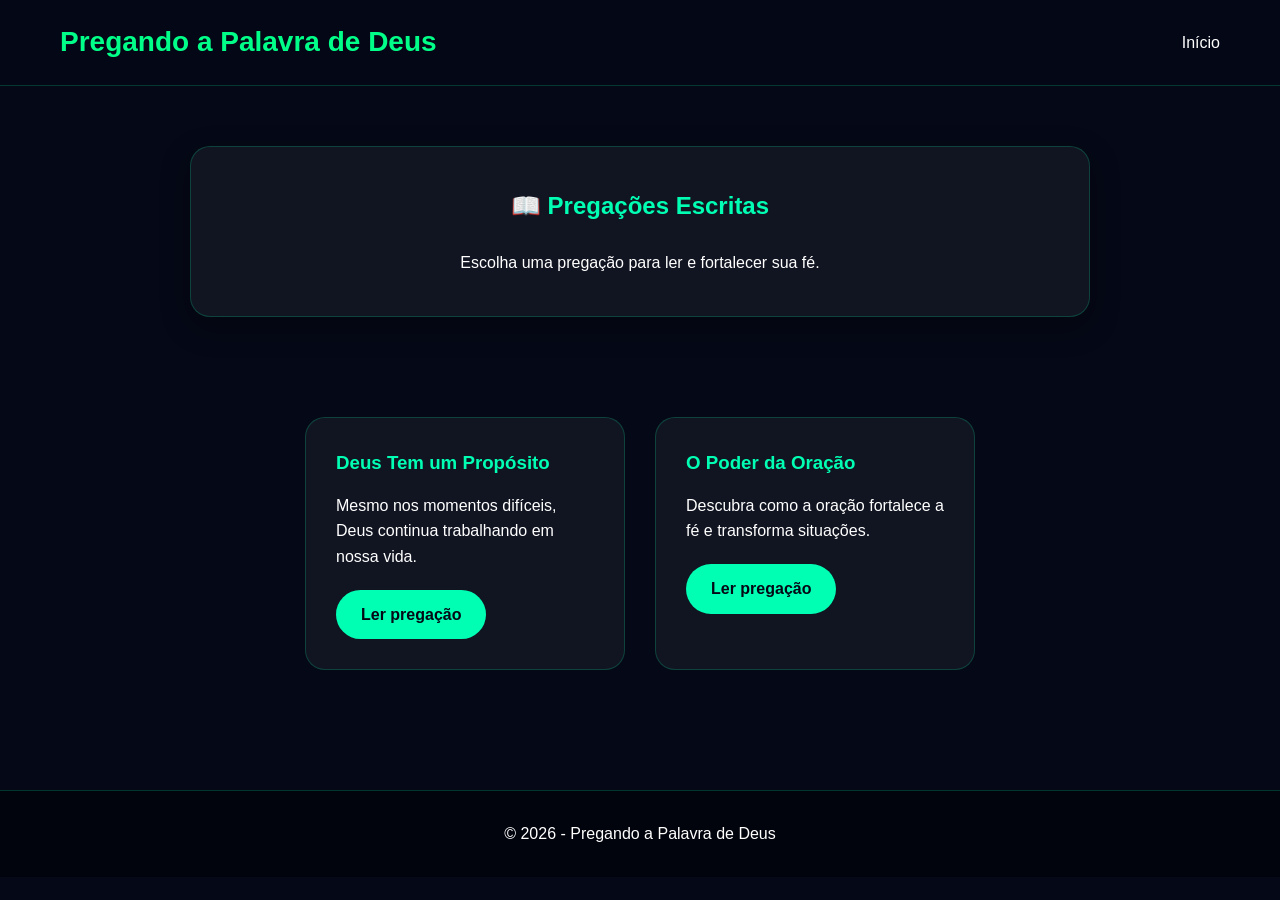
==== pregacoes.html @ 7df34628 "Criada estrutura da página de pregações" ====
<!DOCTYPE html>
<html lang="pt-BR">

<head>
    <meta charset="UTF-8">
    <meta name="viewport" content="width=device-width, initial-scale=1.0">
    <title>Pregações</title>

    <link rel="stylesheet" href="style.css">
</head>

<body>

<header>
    <nav>
        <div class="logo">
            Pregando a Palavra de Deus
        </div>

        <ul>
            <li><a href="index.html">Início</a></li>
        </ul>
    </nav>
</header>

<section class="versiculo">

    <h2>📖 Pregações Escritas</h2>

    <p>
        Escolha uma pregação para ler e fortalecer sua fé.
    </p>

</section>

<section class="cards">

    <div class="card">
        <h3>Deus Tem um Propósito</h3>

        <p>
            Mesmo nos momentos difíceis, Deus continua trabalhando em nossa vida.
        </p>

        <a href="#" class="botao">
            Ler pregação
        </a>
    </div>

    <div class="card">
        <h3>O Poder da Oração</h3>

        <p>
            Descubra como a oração fortalece a fé e transforma situações.
        </p>

        <a href="#" class="botao">
            Ler pregação
        </a>
    </div>

</section>

<footer>

    <p>
        © 2026 - Pregando a Palavra de Deus
    </p>

</footer>

</body>
</html>
---- style.css ----
*{
    margin:0;
    padding:0;
    box-sizing:border-box;
}

body{
    font-family: 'Segoe UI', sans-serif;
    background: #050816;
    color: #ffffff;
    line-height: 1.6;
}

/* MENU */

header{
    background: rgba(5,8,22,0.95);
    backdrop-filter: blur(10px);
    position: sticky;
    top: 0;
    z-index: 1000;
    border-bottom: 1px solid rgba(0,255,170,0.2);
}

nav{
    max-width: 1200px;
    margin:auto;
    display:flex;
    justify-content:space-between;
    align-items:center;
    padding:20px;
}

.logo{
    font-size:28px;
    font-weight:bold;
    color:#00ff88;
    
}

nav ul{
    list-style:none;
    display:flex;
    gap:25px;
}

nav a{
    text-decoration:none;
    color:white;
    transition:.3s;
}

nav a:hover{
    color:#00ffb3;
}

/* BANNER */

.banner{
    height:110vh;
    background:
        linear-gradient(
            rgba(0,0,0,0.45),
            rgba(0,0,0,0.60)
        ),
        url('imagem1200.jpeg');
    background-size:cover;
    background-position:center;

    display:flex;
    flex-direction:column;
    justify-content:center;
    align-items:center;

    text-align:center;
    padding:20px;
}

.banner h1{
    font-size:70px;
    margin-bottom:20px;

}

.banner p{
    font-size:24px;
    max-width:800px;
}

/* VERSÍCULO */

.versiculo{
    max-width:1000px;
    margin:80px auto;
    padding:40px;

    background:rgba(255,255,255,0.05);
    border:1px solid rgba(0,255,170,0.2);
    border-radius:20px;

    text-align:center;
}

.versiculo h2{
    color:#00ffb3;
    margin-bottom:20px;
}

/* CARDS */

.cards{
    max-width:1200px;
    margin:auto;

    display:flex;
    flex-wrap:wrap;
    justify-content:center;

    gap:30px;
    padding:40px;
}

.card{
    width:320px;

    background:rgba(255,255,255,0.05);

    border:1px solid rgba(0,255,170,0.2);

    border-radius:20px;

    padding:30px;

    transition:.4s;
}

.card:hover{
    transform:translateY(-10px);

    box-shadow:
    0 0 25px rgba(0,255,170,0.4);
}

.card h3{
    color:#00ffb3;
    margin-bottom:15px;
}

/* BOTÕES */

.botao{
    display:inline-block;
    margin-top:20px;
    padding:12px 25px;

    background:#00ffb3;
    color:#050816;

    border-radius:30px;

    text-decoration:none;
    font-weight:bold;

    transition:.3s;
}

.botao:hover{
    transform:scale(1.05);
}

/* RODAPÉ */

footer{
    margin-top:80px;
    text-align:center;
    padding:30px;

    background:#02040d;

    border-top:1px solid rgba(0,255,170,0.2);
}

/* CELULAR */

@media(max-width:768px){

    nav{
        flex-direction:column;
    }

    nav ul{
        flex-direction:column;
        text-align:center;
        margin-top:15px;
    }

    .banner h1{
        font-size:40px;
    }

    .banner p{
        font-size:18px;
    }
}
.versiculo{
    max-width:900px;
    margin:60px auto;
    padding:40px;

    background:rgba(255,255,255,0.05);

    border-radius:20px;

    text-align:center;

    box-shadow:0 10px 30px rgba(0,0,0,0.3);
}

.versiculo h2{
    margin-bottom:25px;
    color:#00ffb3;
}

.texto-versiculo{
    font-size:1.4rem;
    font-style:italic;
    margin-bottom:20px;
}

.versiculo span{
    font-weight:bold;
    font-size:1.1rem;
}
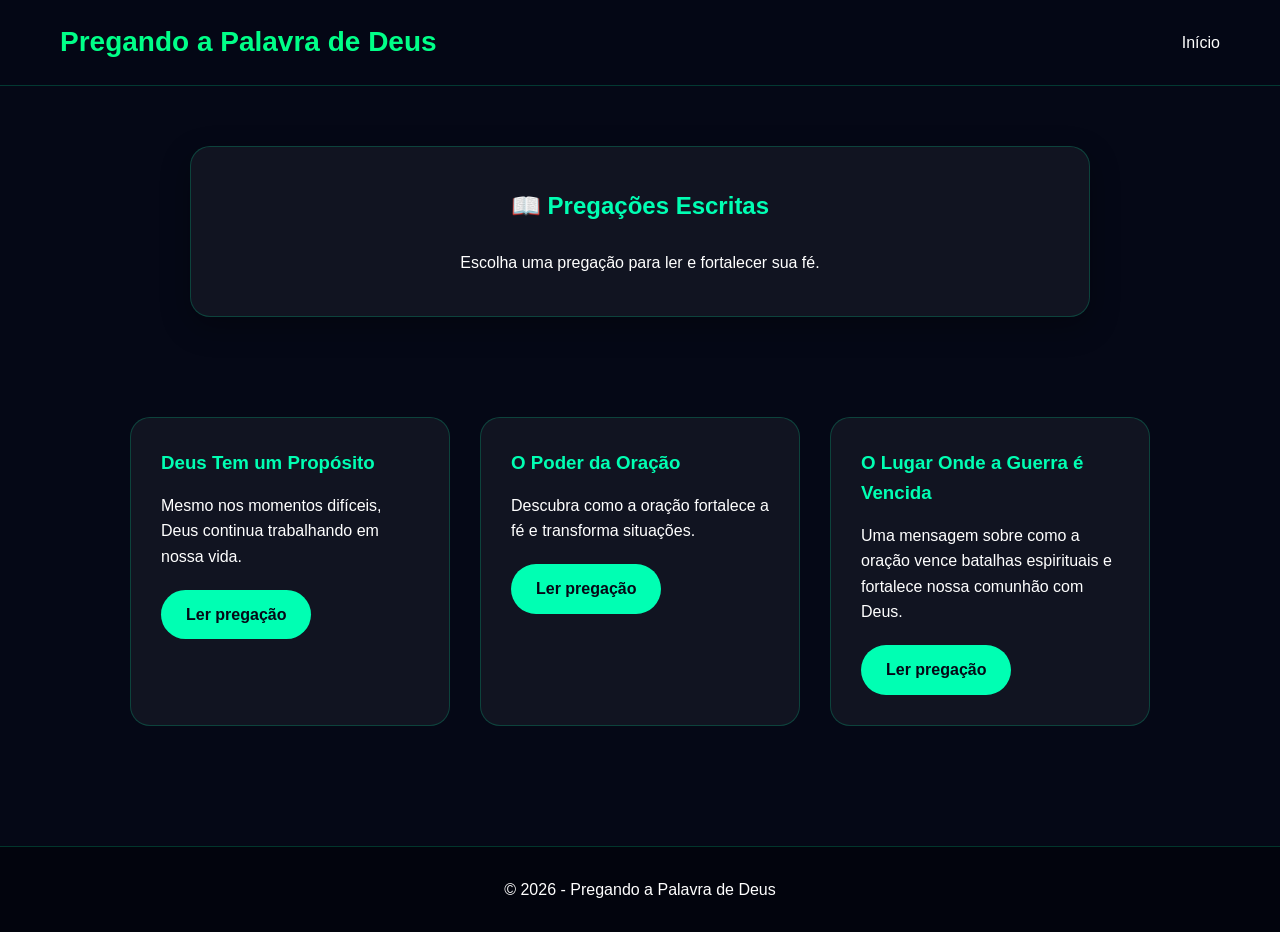
==== commit ab01067c: "adicionada pregação sobre oração" ====
--- a/pregacoes.html
+++ b/pregacoes.html
@@ -58,7 +58,17 @@
             Ler pregação
         </a>
     </div>
+        <div class="card">
+    <h3>O Lugar Onde a Guerra é Vencida</h3>
 
+    <p>
+        Uma mensagem sobre como a oração vence batalhas espirituais e fortalece nossa comunhão com Deus.
+    </p>
+
+    <a href="pregacao-oracao.html" class="botao">
+        Ler pregação
+    </a>
+    </div>
 </section>
 
 <footer>
--- a/style.css
+++ b/style.css
@@ -57,13 +57,13 @@
 /* BANNER */
 
 .banner{
-    height:110vh;
+    height:85vh;
     background:
         linear-gradient(
             rgba(0,0,0,0.45),
             rgba(0,0,0,0.60)
         ),
-        url('imagem1200.jpeg');
+        url('imagem1500.jpeg');
     background-size:cover;
     background-position:center;
 
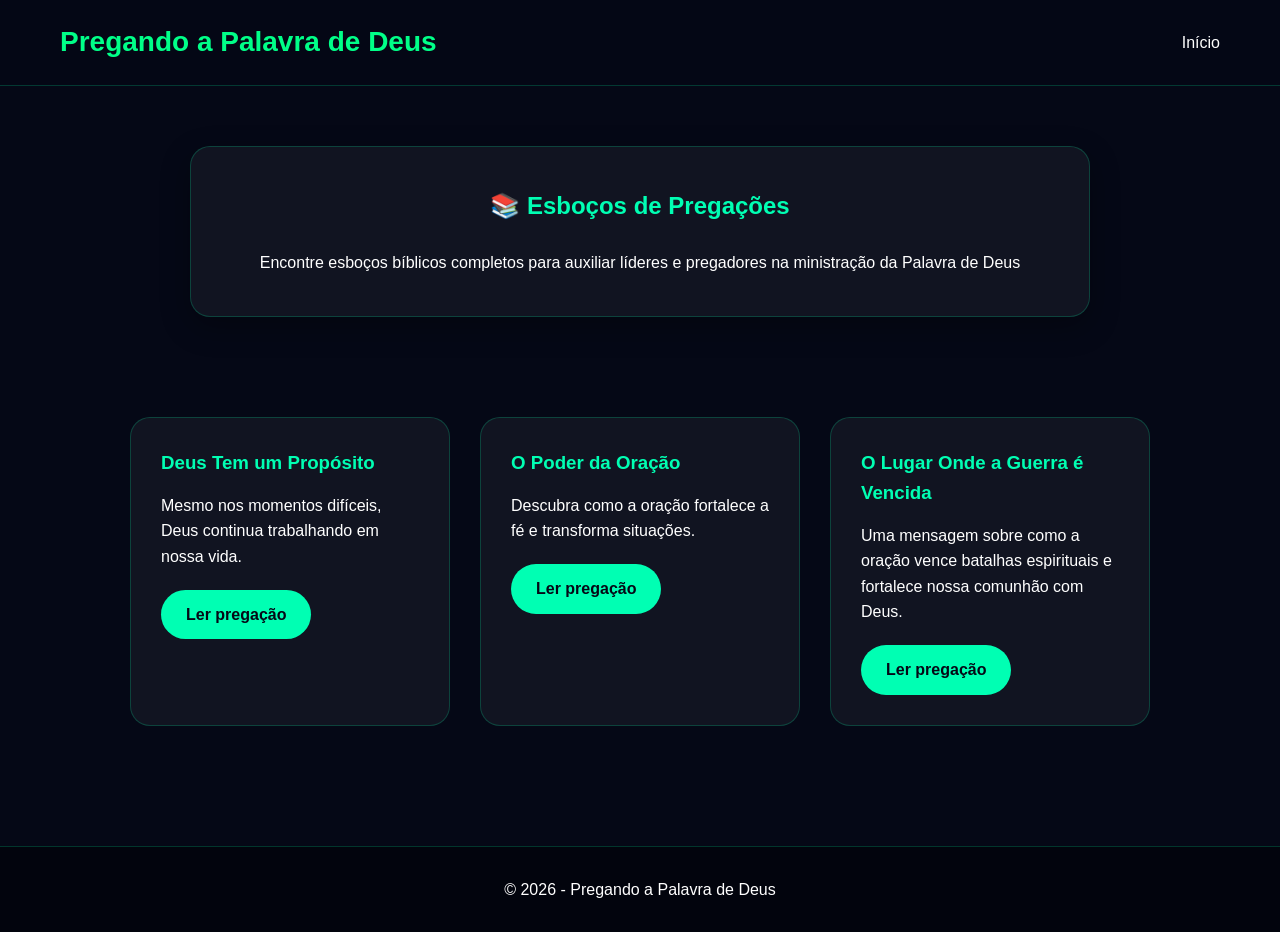
==== commit 284a05c2: "Adequados textos para foco em líderes e pregadores" ====
--- a/pregacoes.html
+++ b/pregacoes.html
@@ -25,10 +25,10 @@
 
 <section class="versiculo">
 
-    <h2>📖 Pregações Escritas</h2>
+    <h2>📚 Esboços de Pregações</h2>
 
     <p>
-        Escolha uma pregação para ler e fortalecer sua fé.
+       Encontre esboços bíblicos completos para auxiliar líderes e pregadores na ministração da Palavra de Deus
     </p>
 
 </section>
